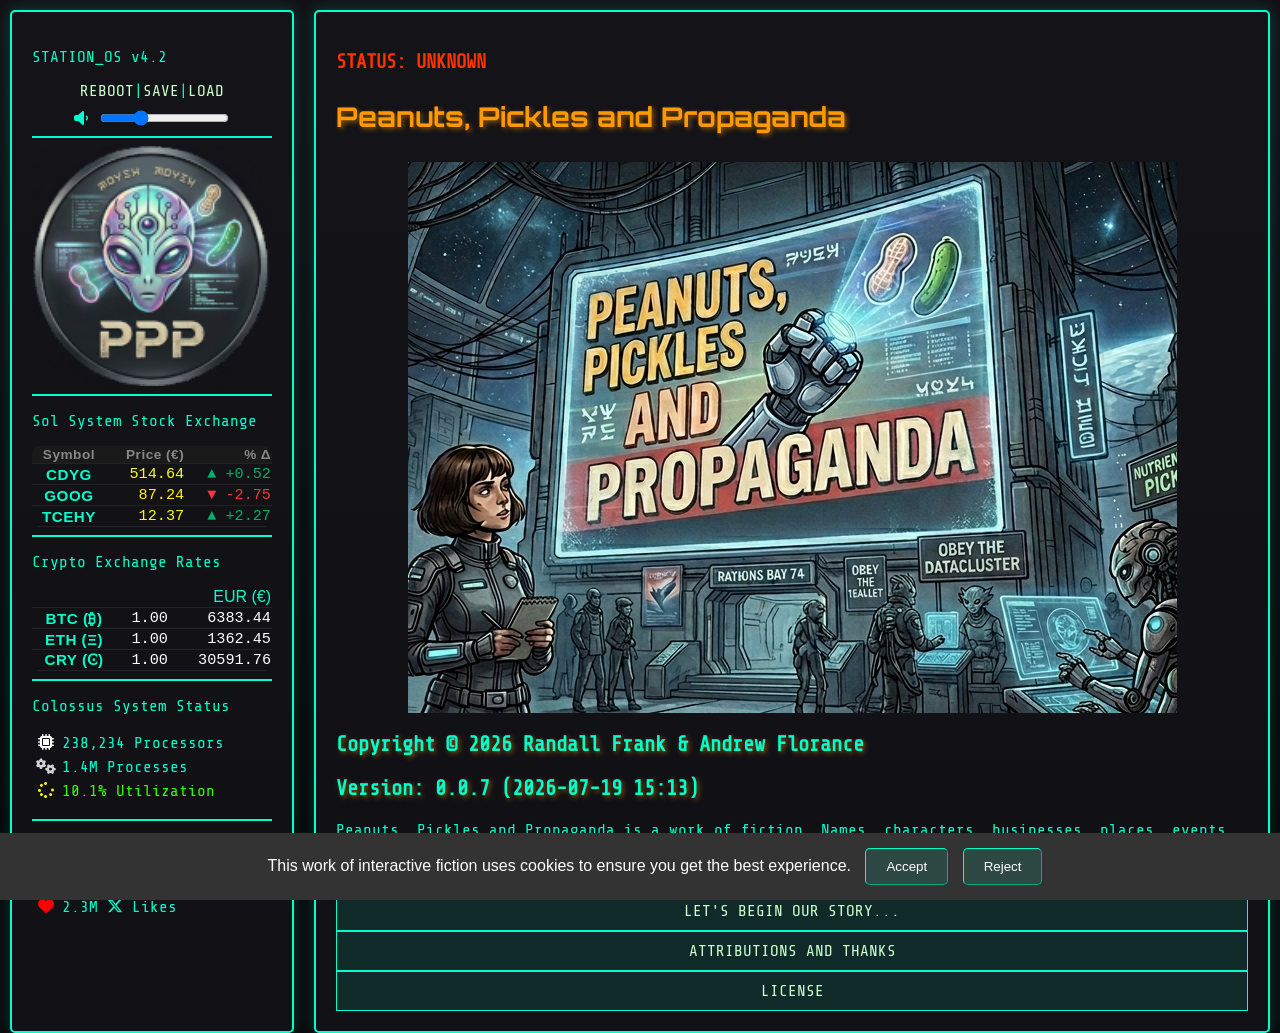
==== index.html @ c97da4d1 "Post the 0.0.7 release This is the same snapshot as being used by itch.io" ====
﻿<!DOCTYPE html>
<html>
<head>
  <meta charset="UTF-8">
  <title>Peanuts, Pickles and Propaganda</title>
    <script type="text/javascript">
        window.location.href = "peanuts.html"
    </script>
</head>
<body>
  <!-- Content of the page -->
</body>
</html>
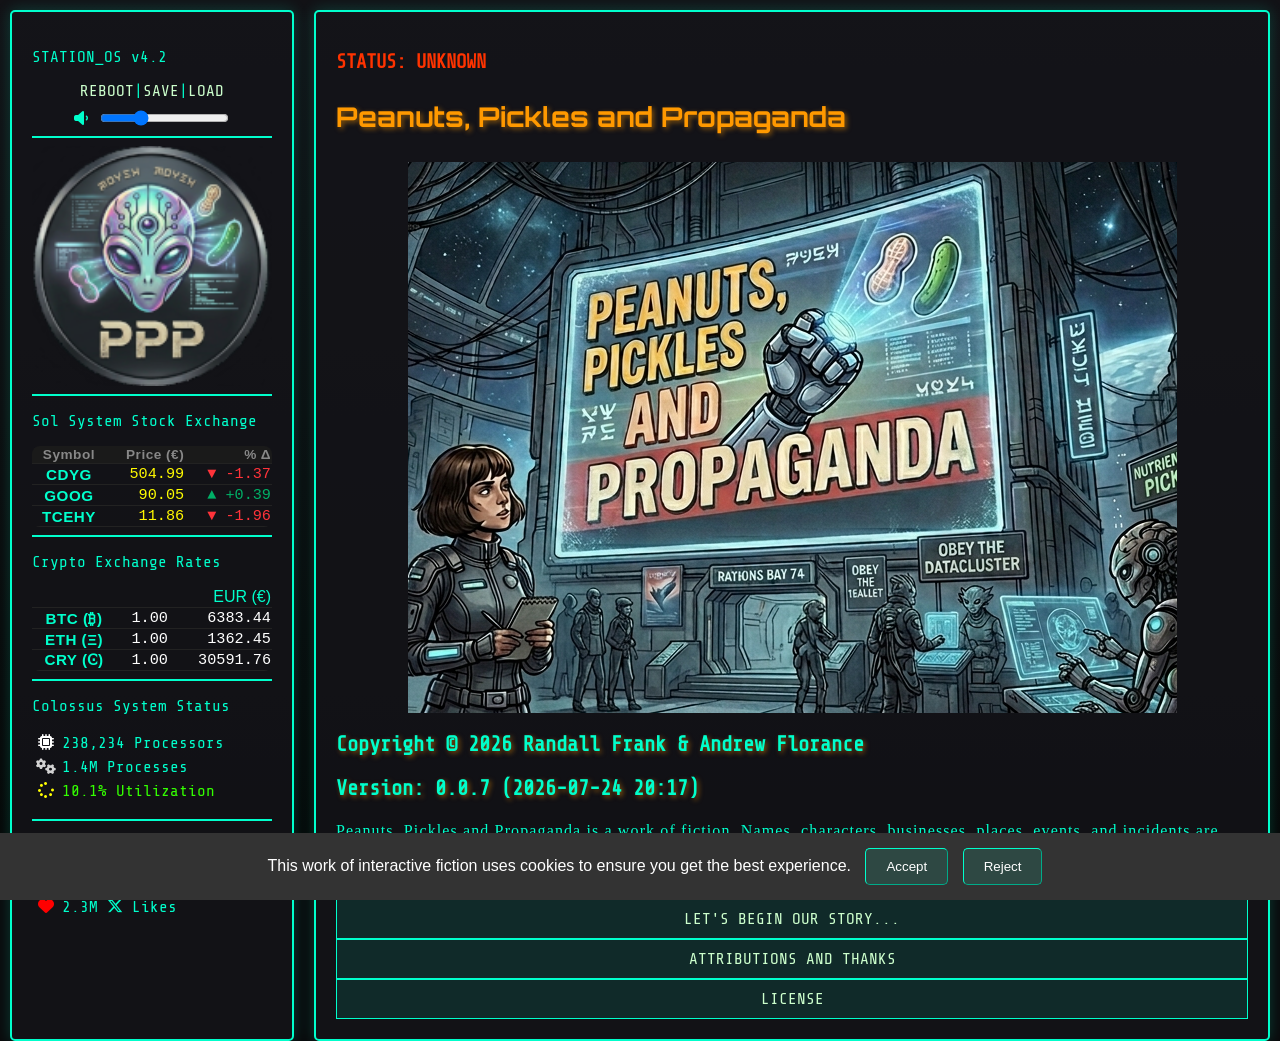
==== commit 08d829b9: "Update documentation" ====
--- a/index.html
+++ b/index.html
@@ -1,13 +1,13 @@
-﻿<!DOCTYPE html>
-<html>
-<head>
-  <meta charset="UTF-8">
-  <title>Peanuts, Pickles and Propaganda</title>
-    <script type="text/javascript">
-        window.location.href = "peanuts.html"
-    </script>
-</head>
-<body>
-  <!-- Content of the page -->
-</body>
-</html>
+﻿<!DOCTYPE html>
+<html>
+<head>
+  <meta charset="UTF-8">
+  <title>Peanuts, Pickles and Propaganda</title>
+    <script type="text/javascript">
+        window.location.href = "peanuts.html"
+    </script>
+</head>
+<body>
+  <!-- Content of the page -->
+</body>
+</html>
